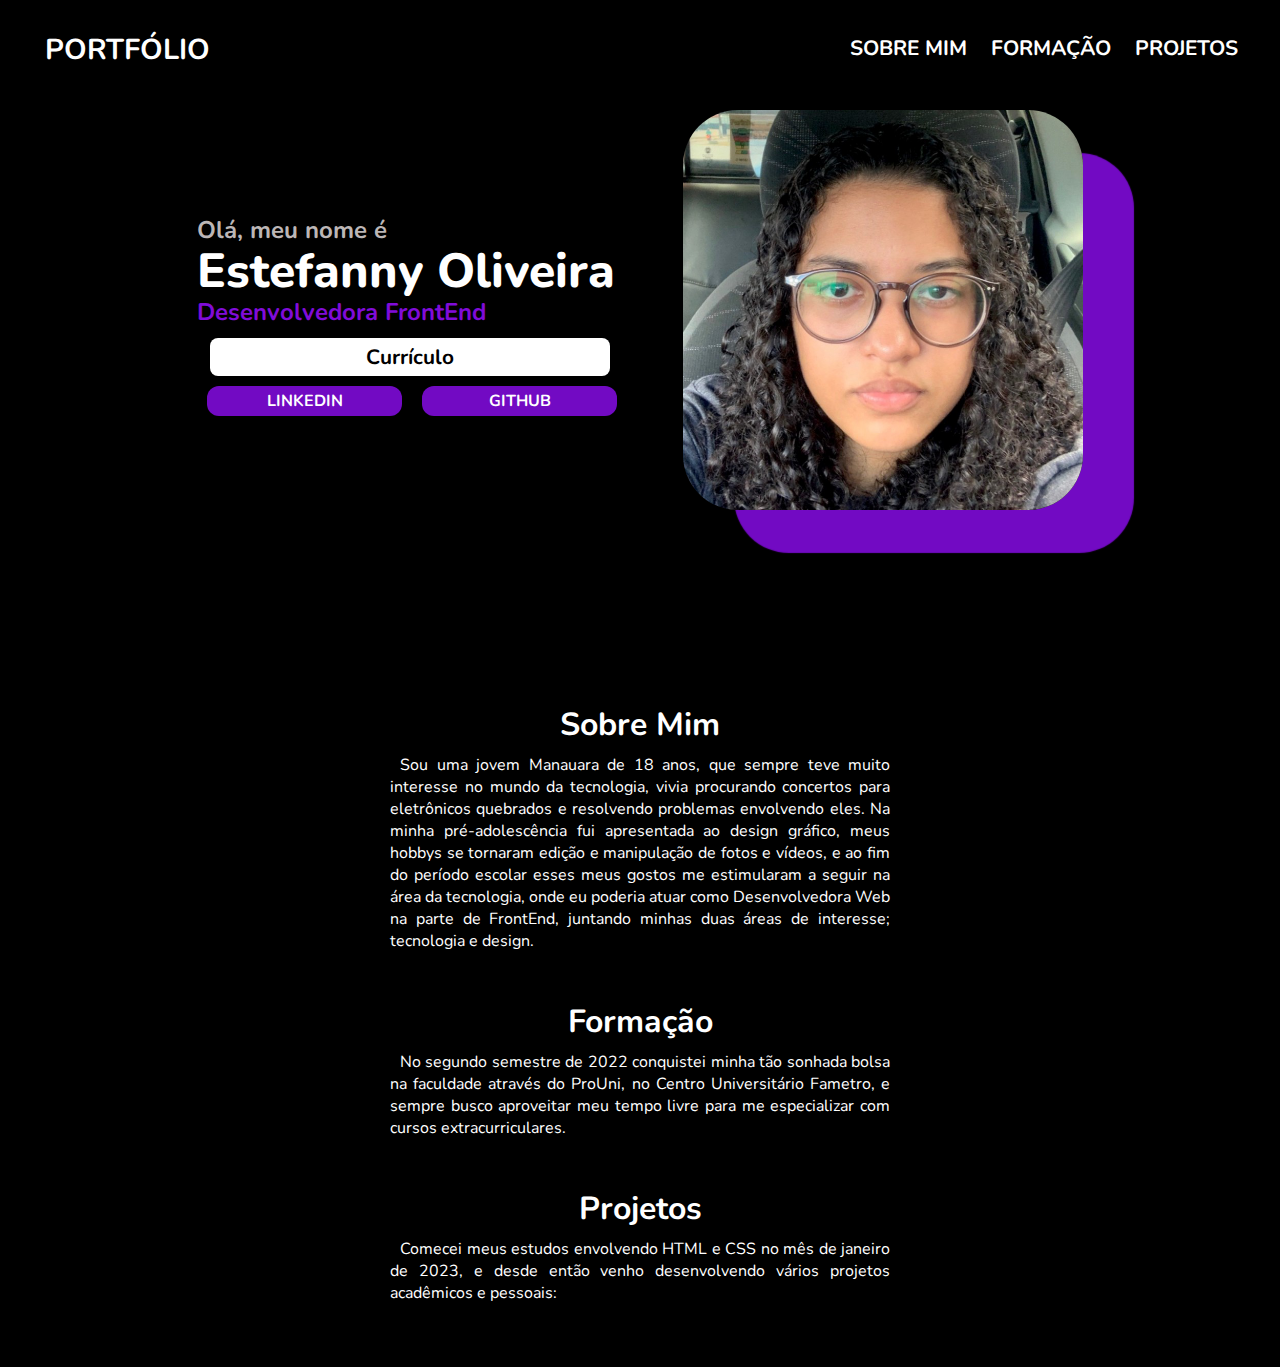
==== index.html @ 28f484eb "textos" ====
<!DOCTYPE html>
<html lang="pt-br">
<head>
    <meta charset="UTF-8">
    <meta http-equiv="X-UA-Compatible" content="IE=edge">
    <meta name="viewport" content="width=device-width, initial-scale=1.0">

    <link href="https://fonts.googleapis.com/css2?family=Nunito:wght@300;500;600;700;800&display=swap" rel="stylesheet">
    <link rel="stylesheet" href="estilos/mobile.css">
    
    <link rel="stylesheet" href="estilos/media.css">

    <title>Estefanny Oliveira</title>
</head>
<body>
    <section>
        <header>
            <!--<h1>Portfólio</h1>-->
            
            <a href="" class="port">PORTFÓLIO</a>
            <!--a href="#" class="logo">PORTFÓLIO</a>-->
            <nav>
                <ul class="nav-list">
                    <li>
                        <a href="abas/about.html">SOBRE MIM</a>
                    </li>
                    <li>
                        <a href="abas/about.html">FORMAÇÃO</a>
                    </li>
                    <li>
                        <a href="abas/about.html" >PROJETOS</a>
                    </li>
                   

                </ul>
            </nav>
        </header>
        <main>
            <div class="info">
                <div class="text">
                    <h2 class="ola">Olá, meu nome é</h2>
                    <h1 class="nome">Estefanny Oliveira</h1>
                    <h2 class="subtitulo">Desenvolvedora FrontEnd</h2>
                </div>
                
                <div class ="contato-pc">
                    <a href="curriculo.pdf" target="_blank" class="btn">Currículo</a>
                    <a href="https://www.linkedin.com/in/estefannyoliveira" target="_blank" class="btn-contato" id="linkedin">LINKEDIN</a>
                    <a href="https://github.com/estefannyoliveira" target="_blank" class="btn-contato" id="git">GITHUB</a>
                </div>
            </div>

            <picture>
                <source media="(max-width: 991px )" srcset="imagens/imagem-site.png" type="image/png">
                <img src="imagens/foto de perfil.png" alt="Foto de Estefanny Oliveira">
            </picture>

            <div class="contato">
                <a href="curriculo.pdf" class="btn">Currículo</a>
                <div class="social">
                    <a href="https://www.linkedin.com/in/estefannyoliveira" target="_blank" class="btn-contato" id="linkedin">LINKEDIN</a>
                    <a href="https://github.com/estefannyoliveira" target="_blank" class="btn-contato" id="git">GITHUB</a>
                </div>
            </div>

        </main>
        <div class="textos">
            <div class="sobre">
                <h1>Sobre Mim</h1>
                <p
                >Sou uma jovem Manauara de 18 anos, que sempre teve muito interesse no mundo da tecnologia, vivia procurando concertos para eletrônicos quebrados e resolvendo problemas envolvendo eles. Na minha pré-adolescência fui apresentada ao design gráfico, meus hobbys se tornaram edição e manipulação de fotos e vídeos, e ao fim do período escolar esses meus gostos me estimularam a seguir na área da tecnologia, onde eu poderia atuar como Desenvolvedora Web na parte de FrontEnd, juntando minhas duas áreas de interesse; tecnologia e design.
                </p>
            </div>
            <div class="formacao">
                <h1>Formação</h1>
                <p>
                   No segundo semestre de 2022 conquistei minha tão sonhada bolsa na faculdade através do ProUni, no Centro Universitário Fametro, e sempre busco aproveitar meu tempo livre para me especializar com cursos extracurriculares.
                </p>
            </div>
            <div class="projetos">
                <h1>Projetos</h1>
                <p>
                    Comecei meus estudos envolvendo HTML e CSS no mês de janeiro de 2023, e desde então venho desenvolvendo vários projetos acadêmicos e pessoais:
                </p>
            </div>
        </div>
     
    </section>
    <script src="mobile.navbar.js"></script>
</body>
</html>
---- estilos/mobile.css ----
@charset "utf-8";
*{  margin: 0;
    padding: 0;
    font-family: 'Nunito', sans-serif;
    box-sizing: border-box;

}
:root{
    --cordest:#720AC3;
    --cordest02: #2C024D;
}

body, html{
    /*
    teste para ver se o site para de quebrar ao virar a tela
    height: 100vw;*/

    background-color: black;
    color: white;
    width: 100%;
}
.contato-pc{
    display:none ;
}

header{
    
    background-color: #000000;
}
.port {
    background-color: #2C024D;
    width: 220px;
    border-radius: 20px;
    margin-top: 20px;
    padding: 5px;
    font-size: 1.2em;
}

nav{
  
    display: flex;
    justify-content: space-around;
    align-items: center;
    width: 100%;
}

header ul{
    display: flex;

    text-align: center;
    max-width: 400px;
    padding-top: 8px;
   
    
}
header li{
    margin: 0px 12px;
    list-style: none;
    text-align: center;
    font-size: 0.2;
   
}

section{
    background-color: rgb(0, 0, 0);
    text-align: center;
    display: flex;
    margin: auto;
    flex-direction: column;
    align-items: center;
    align-content: center;
    
    min-width: 300px;
    max-width: 1000px;
   
}

main{
    margin: auto;
    margin-top: 40px;
}


.nome{
    color: #ffffff;
    font-size: 2em;
    margin-top: -8px;
    margin-bottom: -8px;
}

.text{
    text-align: left;
    color: #BCB6B6;
    margin-bottom: 15px;
}

.subtitulo{
    color: #800cd9;
    margin-top: -3px;
}

section img{
    display: flex;
    margin: auto; 
    width: 300px;

}


a{
    display: flex;
    text-decoration: none;
    text-align: center;
    color: #ffffff;
    
    font-weight: bold;

    margin: auto;
    flex-direction: column;
    margin-bottom: 10px;


}

.btn{
    width: 220px;
    padding: 5px 0px; 

    color: black;
    background-color: rgb(255, 255, 255);
    border-radius: 8px;
    font-size: 1.3em;
   
}

.btn:hover{
    width: 250px;
    padding: 8px 0px; 
    font-size: 1.4em;
    background-color:#720AC3;
    color: #ffffff;
    transition: all .3s;
}

.btn-contato{
    display: inline-block;
    width: 100px;
    padding: 4px;
    background-color: #720AC3;
    border-radius: 12px;
    margin: 0px 6px;
}

#git:hover{
    width: 105px;
    padding: 5px;
    color: #720AC3;
    background-color: #ffffff;
    font-size: 1.1em;
    transition: all .2s;
}

#linkedin:hover{
    width: 105px;
    padding: 5px;
    color: #720AC3;
    background-color: #ffffff;
    font-size: 1.1em;
    transition: all .2s;
}

.sobre, .projetos, .formacao{
    margin: 0;
    background-color: #000000;

    margin: 3em 0;
    max-width: 500px;

}
 p{
    margin: 0.5em 0;
    text-indent: 10px;
    text-align: justify;
}

.textos{
    padding: 15PX 0PX ;
 
    margin-top: 5em ;   

}


@media screen and (max-width: 339px){
    header ul{
        display: flex;
        background-color: rgb(0, 0, 0);
        text-align: center;
        max-width: 400px;
        padding-top: 8px;
       
        
    }
    header li{
        margin: 0px 6px;
        list-style: none;
        text-align: center;
        font-size: 0.2;
       
    }
}
---- estilos/media.css ----
@charset "utf-8";

/*Typical device Breakpoints*/

@media screen and (min-width: 992px){
    header{
        margin-top: 10px;
        width: 100%;
    }
    .mobile-menu{
        display: none;
    }

    .port {
        left: 40px;
        top: 5px;
        position: absolute;
        background-color: #000000;
        width: 160px;
        border-radius: 20px;
        margin-top: 20px;
        padding: 5px;
        font-size: 1.8em;
    }
    
    
    .nav-list{
        margin-top: 18px;
        top: 8px;
        position: absolute;
        right: 10px; 
        margin-right:20px ;
        font-size: 1.3em;
    
    }

    .espaco{
        display: none;
    }
/*mudanças para tela de PC*/
section{
    min-height: 98%;
}

header ul{
    font-size: 1.2em;
    max-width: 600px;
}

.contato-pc{
    display:block ;
}

header li:hover{
    color: #070707;
   
    font-size: 1.3em;
    transition: all .4s ease-in-out;
    
}

main{
    margin-top: 50px;
    display:flex;
    width: 100%;
    height: 500px;

   justify-content: center;
   align-items: center;

 }
 section img{
    display: flex;
    margin: auto; 
    width: 400px;
    border-radius: 55px;
    box-shadow: 51px 43px 1px  #720AC3;

}
 .info{
  margin-right: 60px;
    display: flex;
    flex-direction: column;
    
 }
 .ola{
    margin-bottom: -5px;
 }
 .text{
    margin: 10px 0px;
 }
 .nome{
    color: #ffffff;
    font-size: 3em;
    font-weight: 800;
}

 .contato{
    display: none;
}
.contato-pc{
    text-align: left;
    display: on;
}

.btn{
    width: 400px;
}
.btn:hover{
    width: 400px;
    padding: 8px 0px; 
    font-size: 1.4em;
    background-color:#720AC3;
    color: #ffffff;
    transition: all .3s;
}
.btn-contato{
    width: 195px;
   
    margin-left: 10px;
} 

#git:hover{
    width: 205px;
    padding: 8px;
    color: #720AC3;
    background-color: #ffffff;
    font-size: 1.1em;
    transition: all .2s;
}
#linkedin:hover{
    width: 205px;
    padding: 8px;
    color: #720AC3;
    background-color: #ffffff;
    font-size: 1.1em;
    transition: all .2s;
}


}
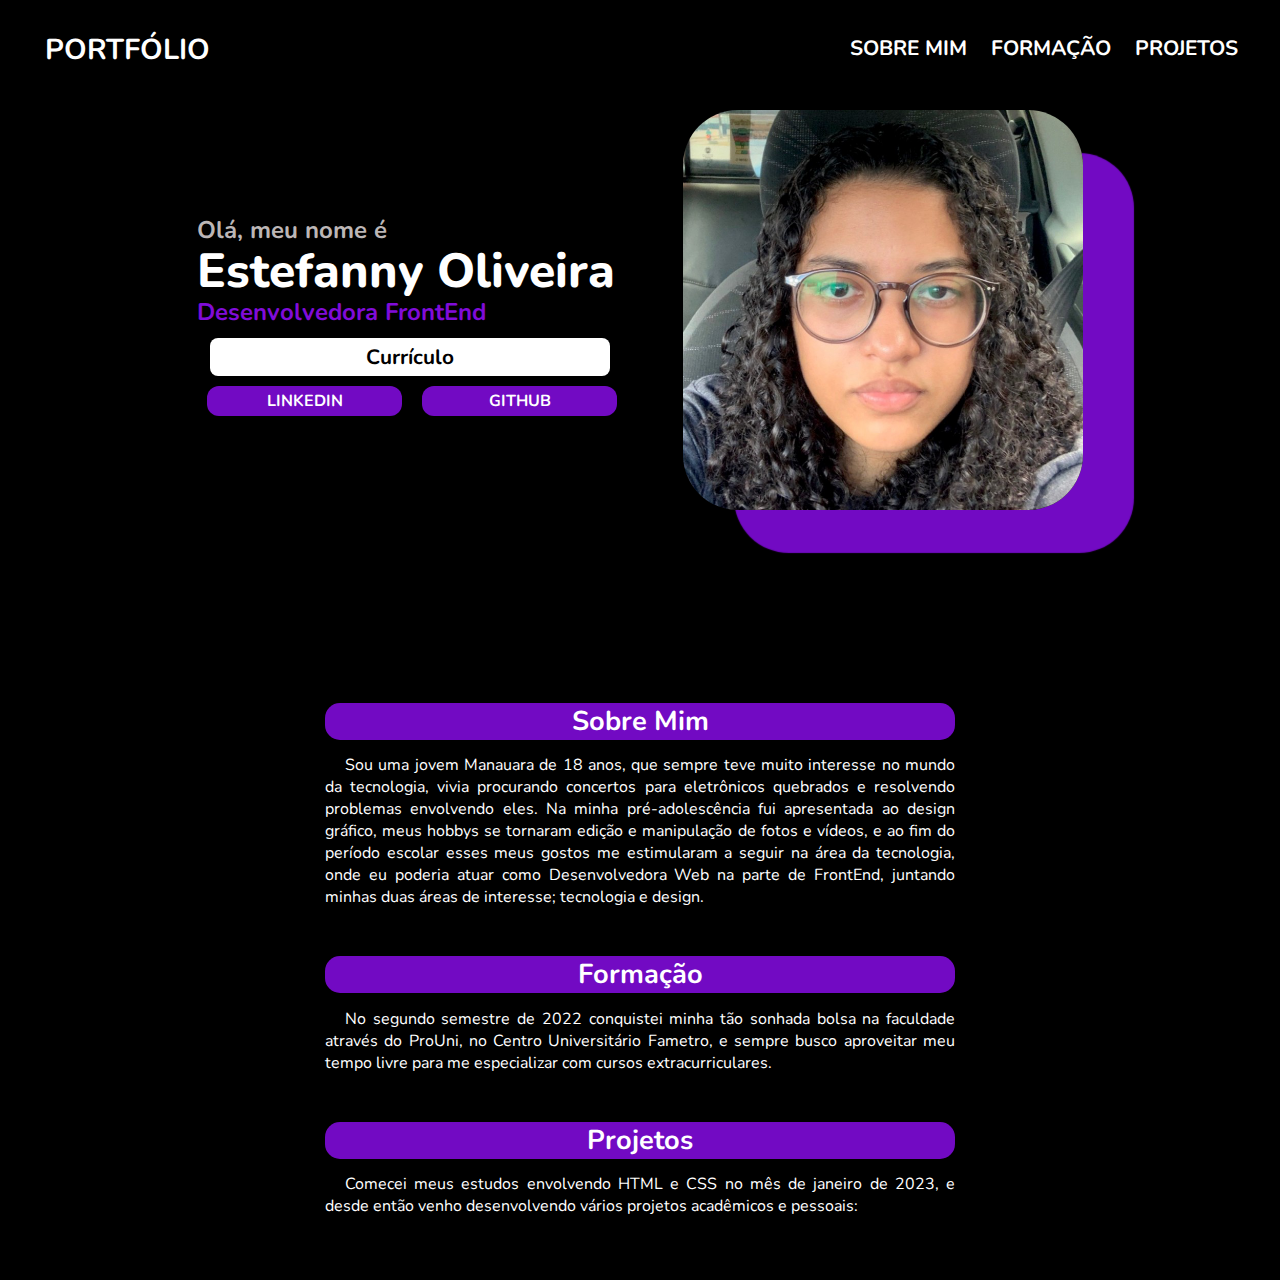
==== commit a358af8e: "fim" ====
--- a/index.html
+++ b/index.html
@@ -22,13 +22,13 @@
             <nav>
                 <ul class="nav-list">
                     <li>
-                        <a href="abas/about.html">SOBRE MIM</a>
+                        <a href="#sobre">SOBRE MIM</a>
                     </li>
                     <li>
-                        <a href="abas/about.html">FORMAÇÃO</a>
+                        <a href="#formacao">FORMAÇÃO</a>
                     </li>
                     <li>
-                        <a href="abas/about.html" >PROJETOS</a>
+                        <a href="#projetos" >PROJETOS</a>
                     </li>
                    
 
@@ -65,19 +65,19 @@
 
         </main>
         <div class="textos">
-            <div class="sobre">
+            <div id="sobre" class="sobre">
                 <h1>Sobre Mim</h1>
                 <p
                 >Sou uma jovem Manauara de 18 anos, que sempre teve muito interesse no mundo da tecnologia, vivia procurando concertos para eletrônicos quebrados e resolvendo problemas envolvendo eles. Na minha pré-adolescência fui apresentada ao design gráfico, meus hobbys se tornaram edição e manipulação de fotos e vídeos, e ao fim do período escolar esses meus gostos me estimularam a seguir na área da tecnologia, onde eu poderia atuar como Desenvolvedora Web na parte de FrontEnd, juntando minhas duas áreas de interesse; tecnologia e design.
                 </p>
             </div>
-            <div class="formacao">
+            <div id="formacao">
                 <h1>Formação</h1>
                 <p>
                    No segundo semestre de 2022 conquistei minha tão sonhada bolsa na faculdade através do ProUni, no Centro Universitário Fametro, e sempre busco aproveitar meu tempo livre para me especializar com cursos extracurriculares.
                 </p>
             </div>
-            <div class="projetos">
+            <div id="projetos">
                 <h1>Projetos</h1>
                 <p>
                     Comecei meus estudos envolvendo HTML e CSS no mês de janeiro de 2023, e desde então venho desenvolvendo vários projetos acadêmicos e pessoais:
--- a/estilos/mobile.css
+++ b/estilos/mobile.css
@@ -169,17 +169,18 @@
     transition: all .2s;
 }
 
-.sobre, .projetos, .formacao{
+#sobre, #projetos, #formacao{
     margin: 0;
     background-color: #000000;
 
     margin: 3em 0;
-    max-width: 500px;
+    
+    width: 330px;
 
 }
  p{
-    margin: 0.5em 0;
-    text-indent: 10px;
+    margin: 0.9em 0;
+    text-indent: 20px;
     text-align: justify;
 }
 
@@ -190,7 +191,24 @@
 
 }
 
-
+#sobre h1{
+    background-color:  #720AC3;
+    border-radius: 15px;
+    font-size: 1.7em;
+}
+#formacao > h1{
+    background-color: #720AC3;
+    border-radius: 15px;
+    font-size: 1.7em;
+
+}
+
+#projetos h1{
+    background-color: #720AC3;
+    border-radius: 15px;
+    font-size: 1.7em;
+
+}
 @media screen and (max-width: 339px){
     header ul{
         display: flex;
--- a/estilos/media.css
+++ b/estilos/media.css
@@ -136,6 +136,10 @@
     font-size: 1.1em;
     transition: all .2s;
 }
+#sobre, #projetos, #formacao{    
+    min-width: 630px;
+    max-width: 750px;
+}
 
 
 }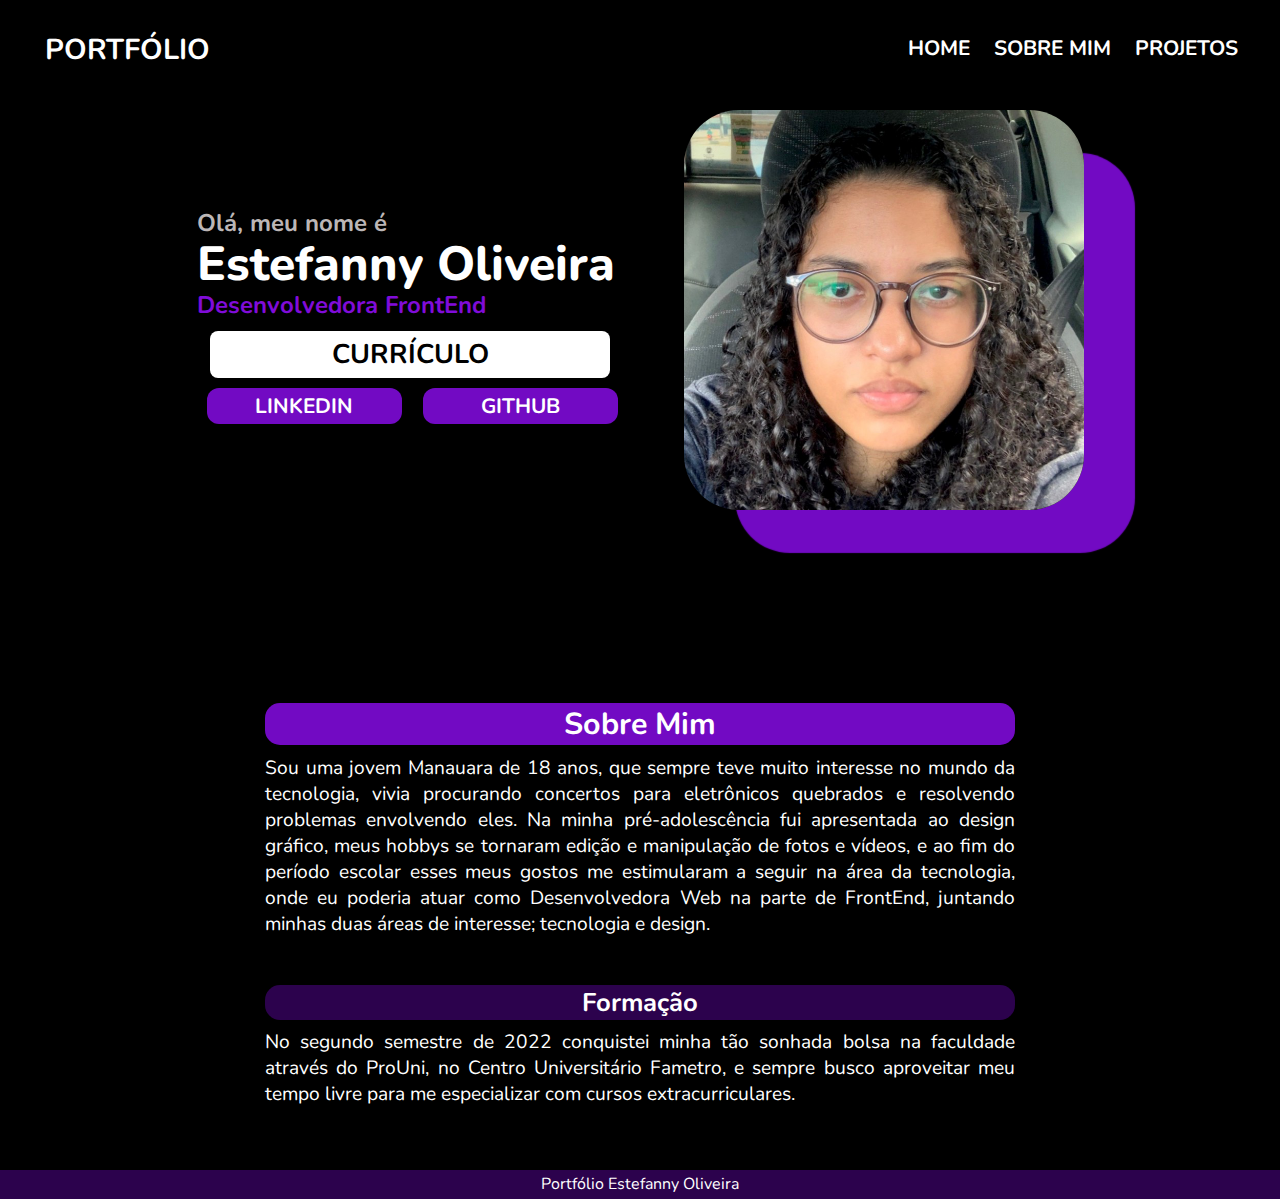
==== commit 0c75f852: "design 16-02" ====
--- a/index.html
+++ b/index.html
@@ -4,6 +4,7 @@
     <meta charset="UTF-8">
     <meta http-equiv="X-UA-Compatible" content="IE=edge">
     <meta name="viewport" content="width=device-width, initial-scale=1.0">
+    <link rel="shortcut icon" href="imagens/favicon.ico" type="image/x-icon">
 
     <link href="https://fonts.googleapis.com/css2?family=Nunito:wght@300;500;600;700;800&display=swap" rel="stylesheet">
     <link rel="stylesheet" href="estilos/mobile.css">
@@ -15,20 +16,17 @@
 <body>
     <section>
         <header>
-            <!--<h1>Portfólio</h1>-->
-            
-            <a href="" class="port">PORTFÓLIO</a>
-            <!--a href="#" class="logo">PORTFÓLIO</a>-->
+            <a href="#" class="port">PORTFÓLIO</a>
             <nav>
                 <ul class="nav-list">
+                    <li>
+                        <a href="#home">HOME</a>
+                    </li>
                     <li>
                         <a href="#sobre">SOBRE MIM</a>
                     </li>
                     <li>
-                        <a href="#formacao">FORMAÇÃO</a>
-                    </li>
-                    <li>
-                        <a href="#projetos" >PROJETOS</a>
+                        <a href="abas/projects.html" >PROJETOS</a>
                     </li>
                    
 
@@ -44,7 +42,7 @@
                 </div>
                 
                 <div class ="contato-pc">
-                    <a href="curriculo.pdf" target="_blank" class="btn">Currículo</a>
+                    <a href="curriculo.pdf" target="_blank" class="btn">CURRÍCULO</a>
                     <a href="https://www.linkedin.com/in/estefannyoliveira" target="_blank" class="btn-contato" id="linkedin">LINKEDIN</a>
                     <a href="https://github.com/estefannyoliveira" target="_blank" class="btn-contato" id="git">GITHUB</a>
                 </div>
@@ -52,11 +50,11 @@
 
             <picture>
                 <source media="(max-width: 991px )" srcset="imagens/imagem-site.png" type="image/png">
-                <img src="imagens/foto de perfil.png" alt="Foto de Estefanny Oliveira">
+                <img src="imagens/foto de perfil.png" alt="Foto de Estefanny Oliveira" class="img-perfil">
             </picture>
 
             <div class="contato">
-                <a href="curriculo.pdf" class="btn">Currículo</a>
+                <a href="curriculo.pdf" class="btn">CURRÍCULO</a>
                 <div class="social">
                     <a href="https://www.linkedin.com/in/estefannyoliveira" target="_blank" class="btn-contato" id="linkedin">LINKEDIN</a>
                     <a href="https://github.com/estefannyoliveira" target="_blank" class="btn-contato" id="git">GITHUB</a>
@@ -77,15 +75,10 @@
                    No segundo semestre de 2022 conquistei minha tão sonhada bolsa na faculdade através do ProUni, no Centro Universitário Fametro, e sempre busco aproveitar meu tempo livre para me especializar com cursos extracurriculares.
                 </p>
             </div>
-            <div id="projetos">
-                <h1>Projetos</h1>
-                <p>
-                    Comecei meus estudos envolvendo HTML e CSS no mês de janeiro de 2023, e desde então venho desenvolvendo vários projetos acadêmicos e pessoais:
-                </p>
-            </div>
         </div>
-     
     </section>
-    <script src="mobile.navbar.js"></script>
+    <footer>
+        <p>Portfólio Estefanny Oliveira</p>
+    </footer>
 </body>
 </html>--- a/estilos/mobile.css
+++ b/estilos/mobile.css
@@ -37,7 +37,6 @@
 }
 
 nav{
-  
     display: flex;
     justify-content: space-around;
     align-items: center;
@@ -54,6 +53,7 @@
     
 }
 header li{
+
     margin: 0px 12px;
     list-style: none;
     text-align: center;
@@ -169,18 +169,16 @@
     transition: all .2s;
 }
 
-#sobre, #projetos, #formacao{
+#home, #sobre, #formacao{
     margin: 0;
     background-color: #000000;
 
     margin: 3em 0;
-    
-    width: 330px;
-
+    max-width: 330px
+    
 }
  p{
     margin: 0.9em 0;
-    text-indent: 20px;
     text-align: justify;
 }
 
@@ -191,24 +189,39 @@
 
 }
 
-#sobre h1{
+#home h1{
     background-color:  #720AC3;
     border-radius: 15px;
     font-size: 1.7em;
 }
-#formacao > h1{
+#sobre h1{
     background-color: #720AC3;
     border-radius: 15px;
     font-size: 1.7em;
 
 }
-
-#projetos h1{
-    background-color: #720AC3;
+#formacao h1{
+    background-color: #2C024D;
     border-radius: 15px;
-    font-size: 1.7em;
-
-}
+    font-size: 1.6em;
+}
+
+footer{
+    margin-bottom: 0;
+    background-color: #2C024D;
+    padding-bottom: .1px;
+    text-align: center;
+    margin: auto;
+    display: flex;
+    margin: auto;
+    flex-direction: column;
+    align-items: center;
+    align-content: center;
+    
+}
+
+
+
 @media screen and (max-width: 339px){
     header ul{
         display: flex;
@@ -226,4 +239,8 @@
         font-size: 0.2;
        
     }
+
+    .textos{
+        width: 300px;
+    }
 }--- a/estilos/media.css
+++ b/estilos/media.css
@@ -69,7 +69,7 @@
    align-items: center;
 
  }
- section img{
+ .img-perfil{
     display: flex;
     margin: auto; 
     width: 400px;
@@ -100,7 +100,8 @@
 }
 .contato-pc{
     text-align: left;
-    display: on;
+    font-size: 1.3em;
+
 }
 
 .btn{
@@ -116,7 +117,6 @@
 }
 .btn-contato{
     width: 195px;
-   
     margin-left: 10px;
 } 
 
@@ -136,10 +136,31 @@
     font-size: 1.1em;
     transition: all .2s;
 }
-#sobre, #projetos, #formacao{    
+#sobre, #home, #formacao{    
     min-width: 630px;
     max-width: 750px;
 }
 
+.textos p{
+    font-size: 1.2em;
+    margin-top: .5em;
 
+}
+#home h1{
+   
+    font-size: 1.9em;
+}
+#sobre > h1{
+    font-size: 1.9em;
+
+}
+#formacao h1{
+    background-color: #2C024D;
+    border-radius: 15px;
+    font-size: 1.6em;
+}
+p{
+    margin: 0.2em 0;
+
+}
 }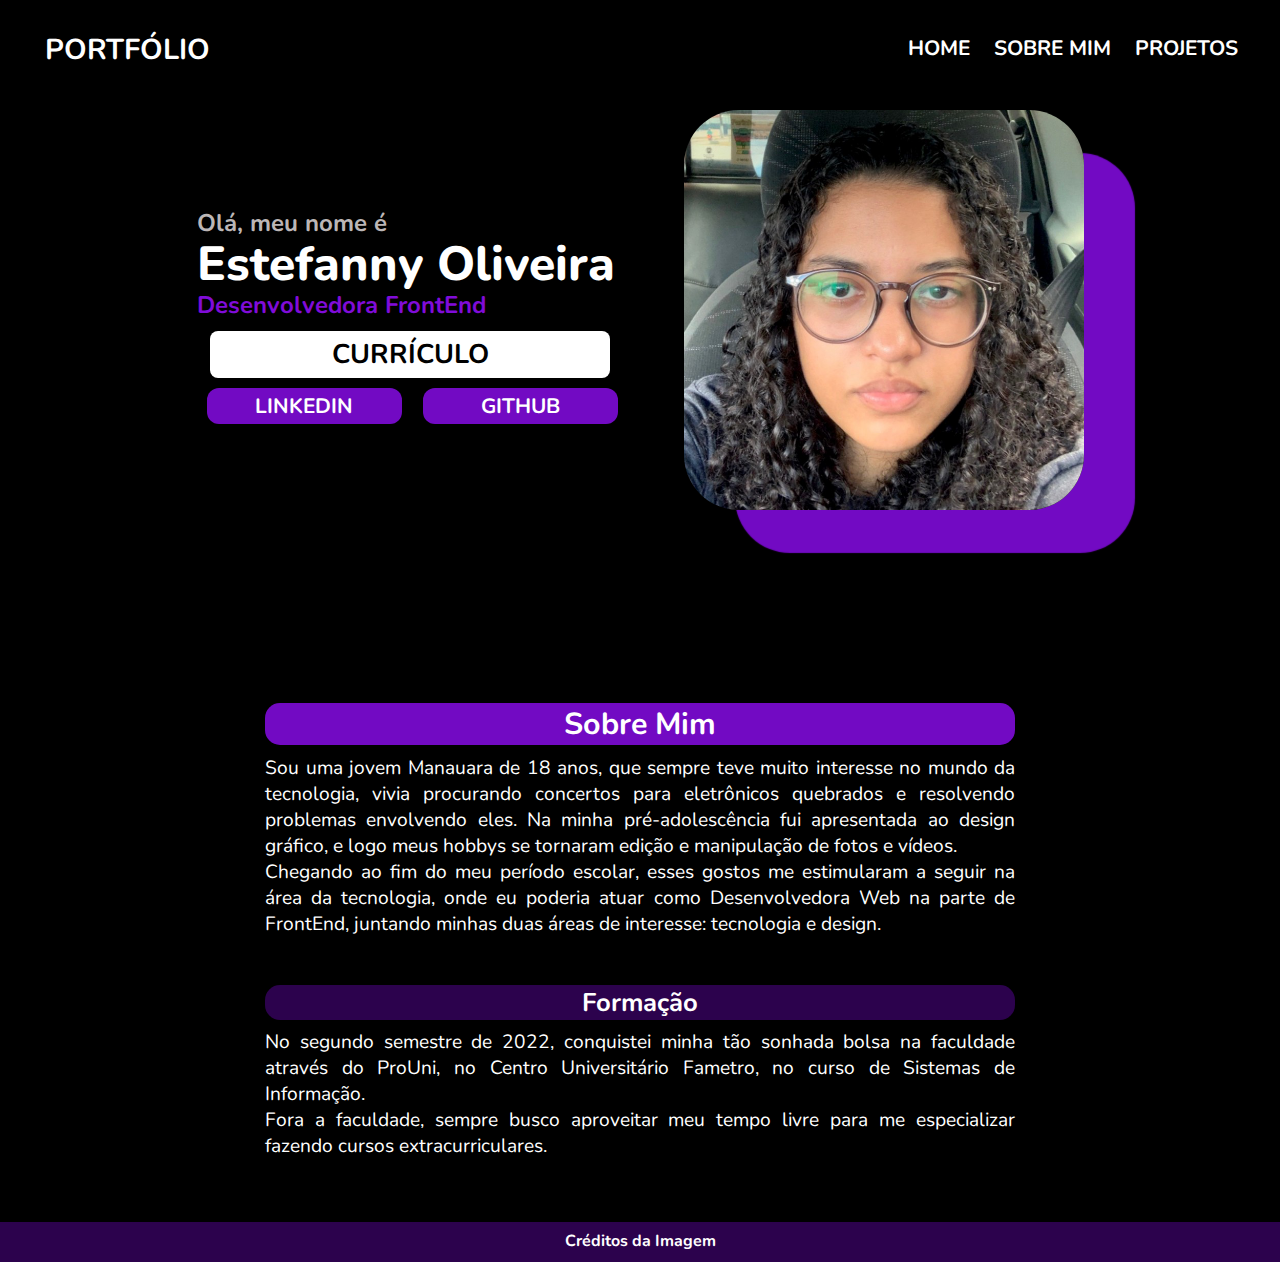
==== commit f0904300: "complete" ====
--- a/index.html
+++ b/index.html
@@ -49,7 +49,7 @@
             </div>
 
             <picture>
-                <source media="(max-width: 991px )" srcset="imagens/imagem-site.png" type="image/png">
+                <source media="(max-width: 991px )" srcset="imagens/imagem-site.png" type="image/png"> 
                 <img src="imagens/foto de perfil.png" alt="Foto de Estefanny Oliveira" class="img-perfil">
             </picture>
 
@@ -66,19 +66,19 @@
             <div id="sobre" class="sobre">
                 <h1>Sobre Mim</h1>
                 <p
-                >Sou uma jovem Manauara de 18 anos, que sempre teve muito interesse no mundo da tecnologia, vivia procurando concertos para eletrônicos quebrados e resolvendo problemas envolvendo eles. Na minha pré-adolescência fui apresentada ao design gráfico, meus hobbys se tornaram edição e manipulação de fotos e vídeos, e ao fim do período escolar esses meus gostos me estimularam a seguir na área da tecnologia, onde eu poderia atuar como Desenvolvedora Web na parte de FrontEnd, juntando minhas duas áreas de interesse; tecnologia e design.
+                >Sou uma jovem Manauara de 18 anos, que sempre teve muito interesse no mundo da tecnologia, vivia procurando concertos para eletrônicos quebrados e resolvendo problemas envolvendo eles. Na minha pré-adolescência fui apresentada ao design gráfico, e logo meus hobbys se tornaram edição e manipulação de fotos e vídeos. <br> Chegando ao fim do meu período escolar, esses gostos me estimularam a seguir na área da tecnologia, onde eu poderia atuar como Desenvolvedora Web na parte de FrontEnd, juntando minhas duas áreas de interesse: tecnologia e design.
                 </p>
             </div>
             <div id="formacao">
                 <h1>Formação</h1>
                 <p>
-                   No segundo semestre de 2022 conquistei minha tão sonhada bolsa na faculdade através do ProUni, no Centro Universitário Fametro, e sempre busco aproveitar meu tempo livre para me especializar com cursos extracurriculares.
+                   No segundo semestre de 2022, conquistei minha tão sonhada bolsa na faculdade através do ProUni, no Centro Universitário Fametro, no curso de Sistemas de Informação. <br> Fora a faculdade, sempre busco aproveitar meu tempo livre para me especializar fazendo cursos extracurriculares.
                 </p>
             </div>
         </div>
     </section>
     <footer>
-        <p>Portfólio Estefanny Oliveira</p>
+        <a href=https://www.pngplay.com/image/85413 target="_blank"> Créditos da Imagem</a>
     </footer>
 </body>
 </html>--- a/estilos/mobile.css
+++ b/estilos/mobile.css
@@ -209,7 +209,7 @@
 footer{
     margin-bottom: 0;
     background-color: #2C024D;
-    padding-bottom: .1px;
+    padding-top: .5em;
     text-align: center;
     margin: auto;
     display: flex;
--- a/estilos/media.css
+++ b/estilos/media.css
@@ -2,7 +2,7 @@
 
 /*Typical device Breakpoints*/
 
-@media screen and (min-width: 992px){
+@media screen and (min-width: 910px){
     header{
         margin-top: 10px;
         width: 100%;
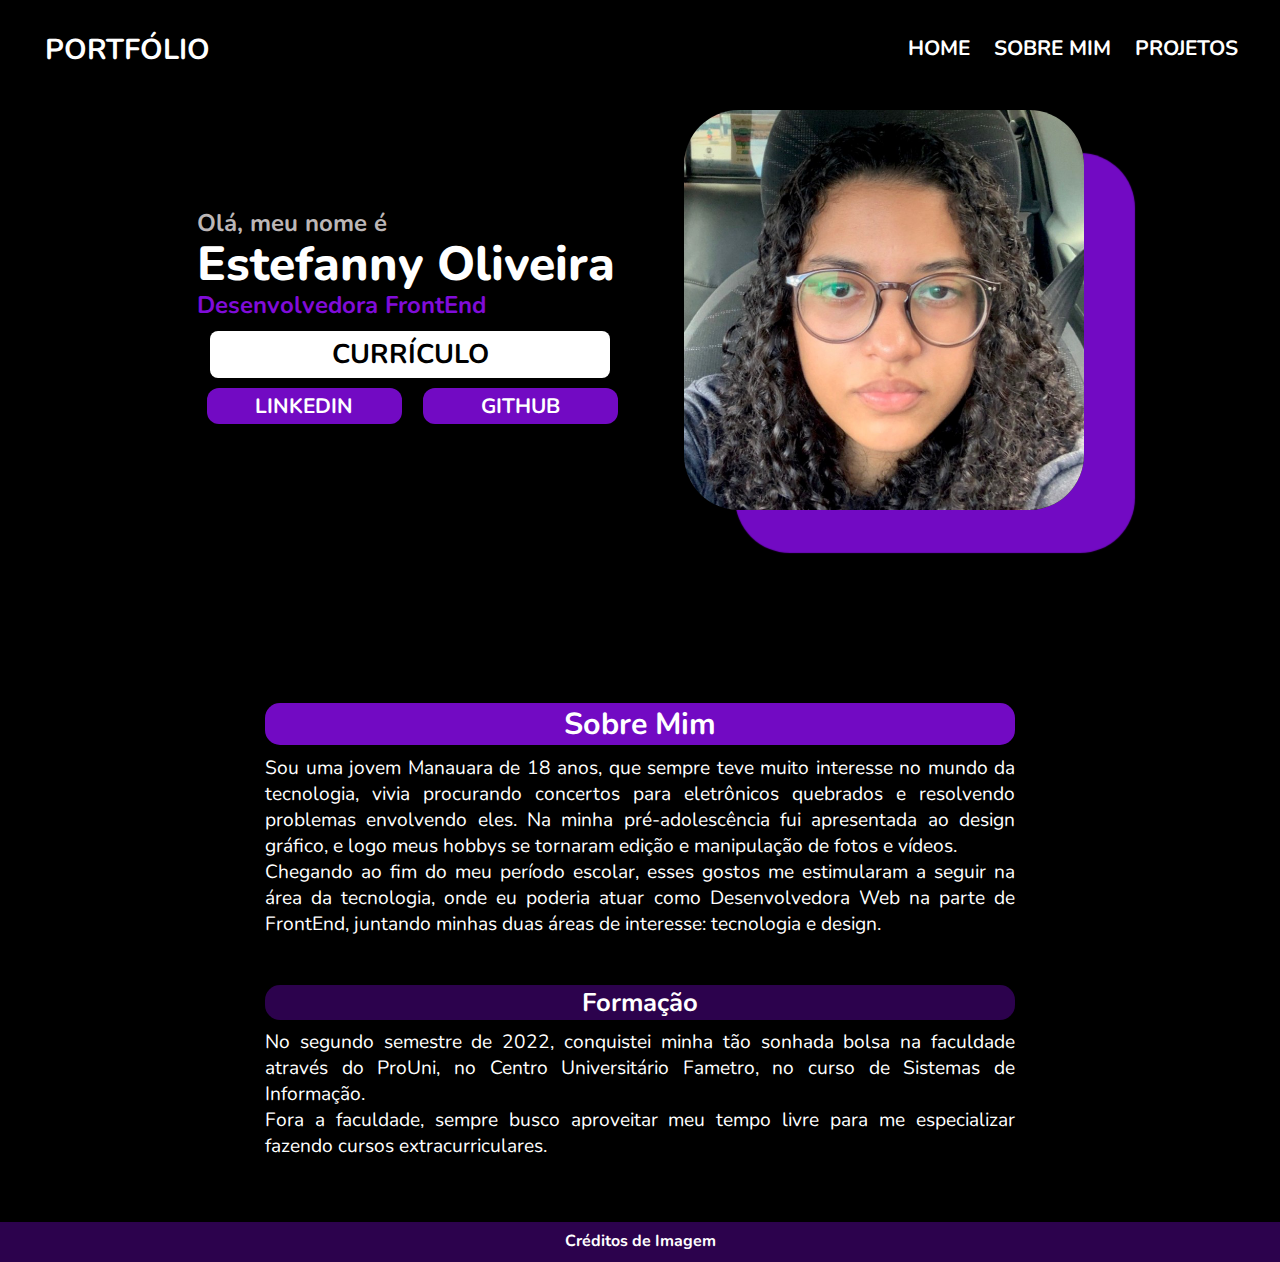
==== commit 5e08c015: "Update index.html" ====
--- a/index.html
+++ b/index.html
@@ -16,7 +16,7 @@
 <body>
     <section>
         <header>
-            <a href="#" class="port">PORTFÓLIO</a>
+            <a href="index.html" class="port">PORTFÓLIO</a>
             <nav>
                 <ul class="nav-list">
                     <li>
@@ -78,7 +78,7 @@
         </div>
     </section>
     <footer>
-        <a href=https://www.pngplay.com/image/85413 target="_blank"> Créditos da Imagem</a>
+        <a href=https://www.pngplay.com/image/85413 target="_blank"> Créditos de Imagem</a>
     </footer>
 </body>
 </html>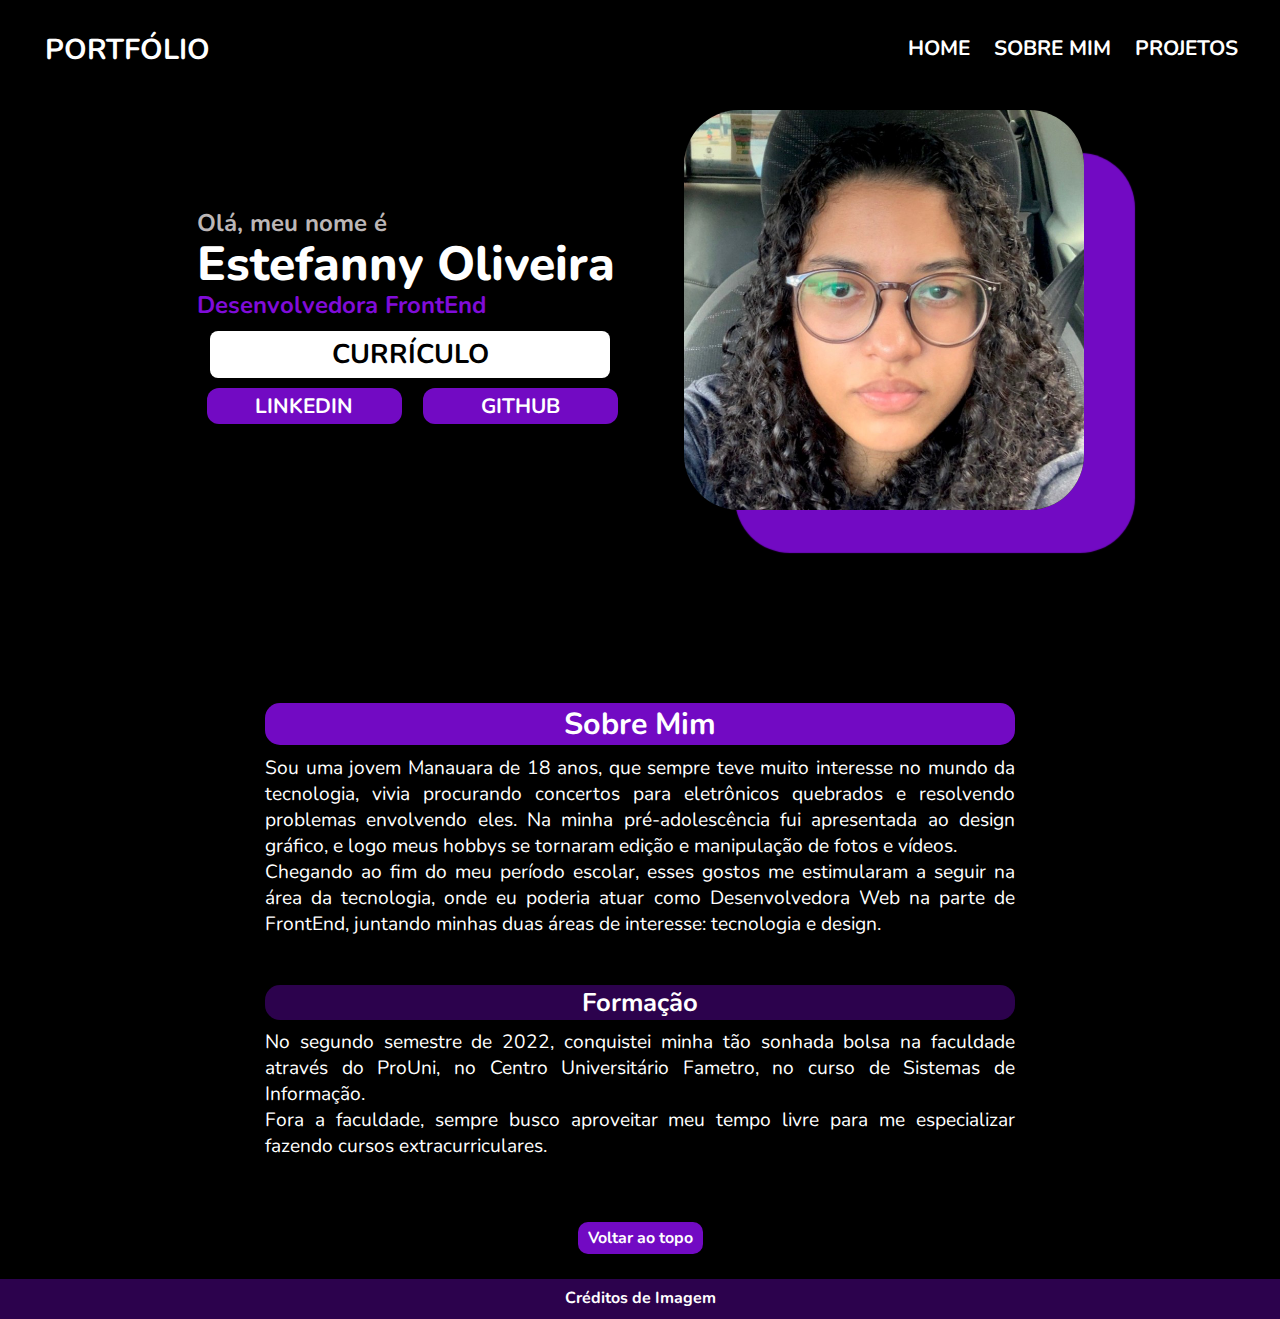
==== commit ae76409f: "scroll-behavior" ====
--- a/index.html
+++ b/index.html
@@ -15,7 +15,7 @@
 </head>
 <body>
     <section>
-        <header>
+        <header id="header">
             <a href="index.html" class="port">PORTFÓLIO</a>
             <nav>
                 <ul class="nav-list">
@@ -76,6 +76,7 @@
                 </p>
             </div>
         </div>
+        <a id="voltarTopo" href="#header">Voltar ao topo</a>
     </section>
     <footer>
         <a href=https://www.pngplay.com/image/85413 target="_blank"> Créditos de Imagem</a>
--- a/estilos/mobile.css
+++ b/estilos/mobile.css
@@ -22,6 +22,7 @@
 .contato-pc{
     display:none ;
 }
+
 
 header{
     
@@ -177,7 +178,7 @@
     max-width: 330px
     
 }
- p{
+ section p{
     margin: 0.9em 0;
     text-align: justify;
 }
@@ -219,7 +220,6 @@
     align-content: center;
     
 }
-
 
 
 @media screen and (max-width: 339px){
--- a/estilos/media.css
+++ b/estilos/media.css
@@ -2,6 +2,17 @@
 
 /*Typical device Breakpoints*/
 
+#voltarTopo{
+    background-color: #720AC3;
+    padding: 5px 10px;
+    border-radius: 10px;
+    margin-bottom: 25px;
+    
+ }
+
+ html{
+    scroll-behavior: smooth;
+ }
 @media screen and (min-width: 910px){
     header{
         margin-top: 10px;
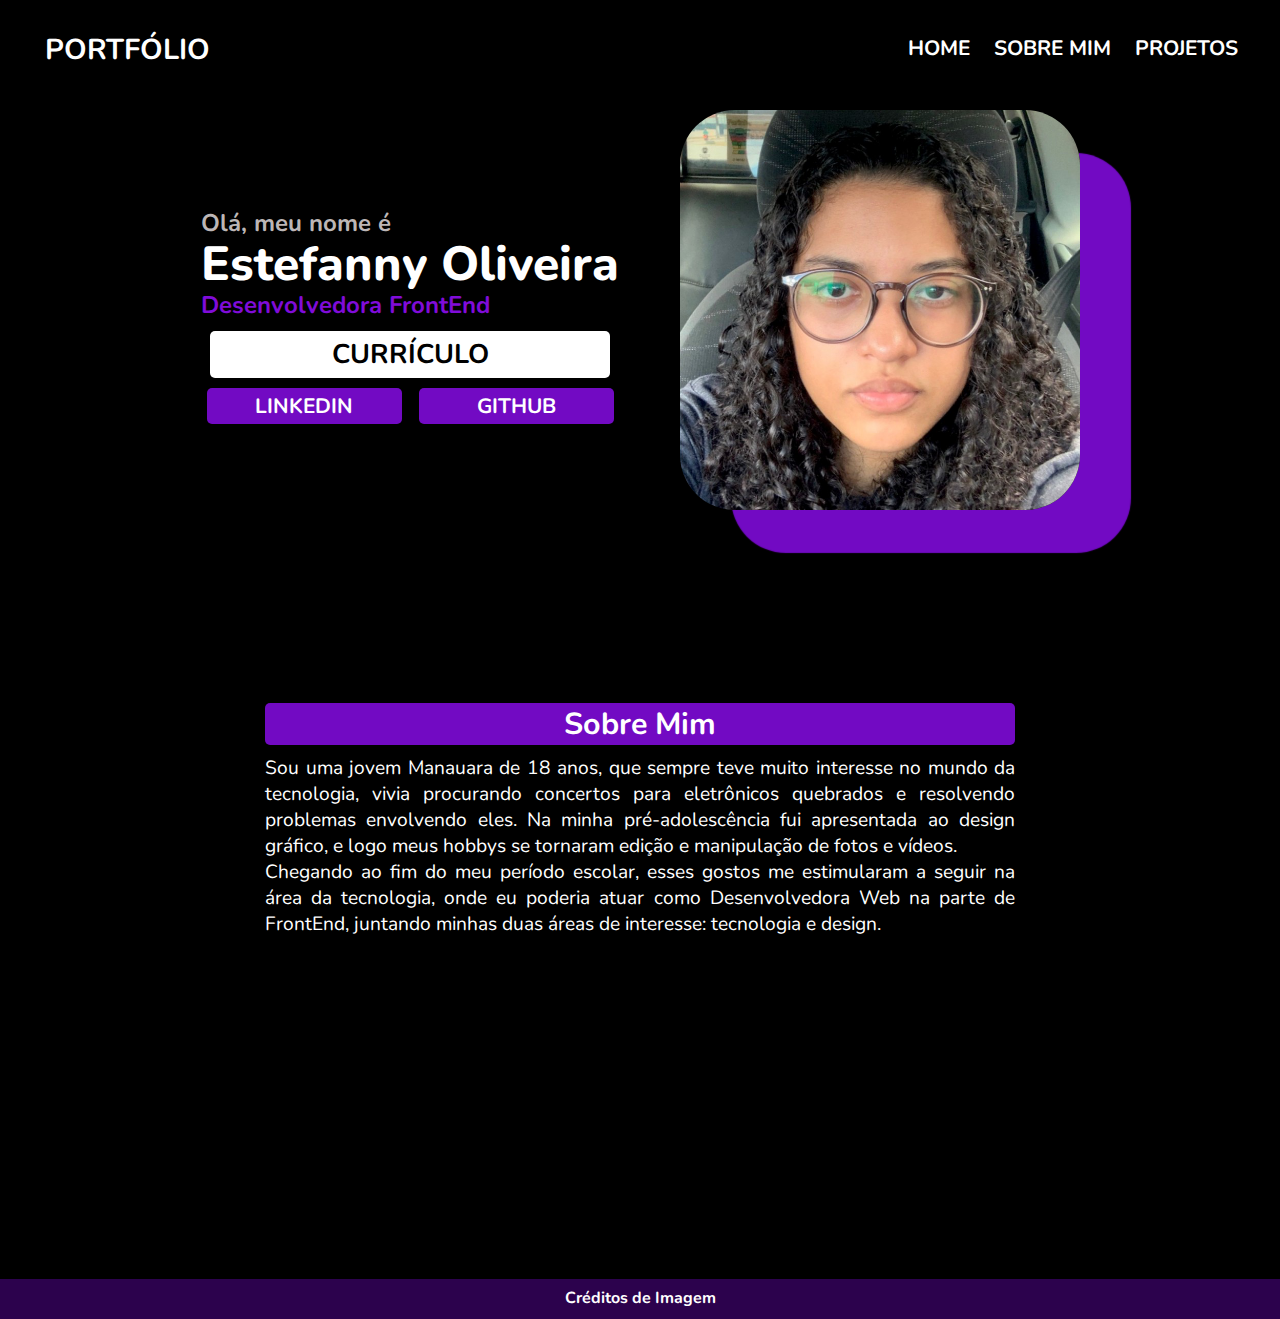
==== commit eb230772: "att" ====
--- a/index.html
+++ b/index.html
@@ -8,7 +8,6 @@
 
     <link href="https://fonts.googleapis.com/css2?family=Nunito:wght@300;500;600;700;800&display=swap" rel="stylesheet">
     <link rel="stylesheet" href="estilos/mobile.css">
-    
     <link rel="stylesheet" href="estilos/media.css">
 
     <title>Estefanny Oliveira</title>
@@ -34,7 +33,8 @@
             </nav>
         </header>
         <main>
-            <div class="info">
+            <div class="info"
+            >
                 <div class="text">
                     <h2 class="ola">Olá, meu nome é</h2>
                     <h1 class="nome">Estefanny Oliveira</h1>
@@ -63,23 +63,24 @@
 
         </main>
         <div class="textos">
-            <div id="sobre" class="sobre">
+            <div id="sobre" class="sobre, init-hidden">
                 <h1>Sobre Mim</h1>
                 <p
                 >Sou uma jovem Manauara de 18 anos, que sempre teve muito interesse no mundo da tecnologia, vivia procurando concertos para eletrônicos quebrados e resolvendo problemas envolvendo eles. Na minha pré-adolescência fui apresentada ao design gráfico, e logo meus hobbys se tornaram edição e manipulação de fotos e vídeos. <br> Chegando ao fim do meu período escolar, esses gostos me estimularam a seguir na área da tecnologia, onde eu poderia atuar como Desenvolvedora Web na parte de FrontEnd, juntando minhas duas áreas de interesse: tecnologia e design.
                 </p>
             </div>
-            <div id="formacao">
+            <div id="formacao" class="init-hidden">
                 <h1>Formação</h1>
                 <p>
                    No segundo semestre de 2022, conquistei minha tão sonhada bolsa na faculdade através do ProUni, no Centro Universitário Fametro, no curso de Sistemas de Informação. <br> Fora a faculdade, sempre busco aproveitar meu tempo livre para me especializar fazendo cursos extracurriculares.
                 </p>
             </div>
         </div>
-        <a id="voltarTopo" href="#header">Voltar ao topo</a>
+        <a id="voltarTopo" href="#header" class="init-hidden">Voltar ao topo</a>
     </section>
     <footer>
         <a href=https://www.pngplay.com/image/85413 target="_blank"> Créditos de Imagem</a>
     </footer>
+    <script src="effect.js"></script>
 </body>
 </html>--- a/estilos/mobile.css
+++ b/estilos/mobile.css
@@ -129,15 +129,13 @@
 
     color: black;
     background-color: rgb(255, 255, 255);
-    border-radius: 8px;
+    border-radius: 5px;
     font-size: 1.3em;
    
 }
 
 .btn:hover{
-    width: 250px;
-    padding: 8px 0px; 
-    font-size: 1.4em;
+  
     background-color:#720AC3;
     color: #ffffff;
     transition: all .3s;
@@ -148,28 +146,26 @@
     width: 100px;
     padding: 4px;
     background-color: #720AC3;
-    border-radius: 12px;
+    border-radius: 5px;
     margin: 0px 6px;
 }
 
 #git:hover{
-    width: 105px;
-    padding: 5px;
+    transform: scale(1.2);
+    font-size: 1.1em;
+    color: #720AC3;
+    background-color: #ffffff;
+    transition: all .3s linear;
+}
+
+#linkedin:hover{
+    transform: scale(1.2);
     color: #720AC3;
     background-color: #ffffff;
     font-size: 1.1em;
     transition: all .2s;
 }
 
-#linkedin:hover{
-    width: 105px;
-    padding: 5px;
-    color: #720AC3;
-    background-color: #ffffff;
-    font-size: 1.1em;
-    transition: all .2s;
-}
-
 #home, #sobre, #formacao{
     margin: 0;
     background-color: #000000;
@@ -197,13 +193,13 @@
 }
 #sobre h1{
     background-color: #720AC3;
-    border-radius: 15px;
+    border-radius: 5px;
     font-size: 1.7em;
 
 }
 #formacao h1{
     background-color: #2C024D;
-    border-radius: 15px;
+    border-radius: 5px;
     font-size: 1.6em;
 }
 
@@ -221,7 +217,14 @@
     
 }
 
-
+.init-hidden{
+    opacity: 0;
+    transition: all .3 linear;
+}
+
+.init-hidden.init-visible{
+    opacity: 1;
+}
 @media screen and (max-width: 339px){
     header ul{
         display: flex;
--- a/estilos/media.css
+++ b/estilos/media.css
@@ -5,7 +5,7 @@
 #voltarTopo{
     background-color: #720AC3;
     padding: 5px 10px;
-    border-radius: 10px;
+    border-radius: 5px;
     margin-bottom: 25px;
     
  }
@@ -119,6 +119,7 @@
     width: 400px;
 }
 .btn:hover{
+    transform: scale(1.1);
     width: 400px;
     padding: 8px 0px; 
     font-size: 1.4em;
@@ -128,23 +129,16 @@
 }
 .btn-contato{
     width: 195px;
-    margin-left: 10px;
 } 
 
 #git:hover{
-    width: 205px;
-    padding: 8px;
     color: #720AC3;
     background-color: #ffffff;
-    font-size: 1.1em;
     transition: all .2s;
 }
 #linkedin:hover{
-    width: 205px;
-    padding: 8px;
     color: #720AC3;
     background-color: #ffffff;
-    font-size: 1.1em;
     transition: all .2s;
 }
 #sobre, #home, #formacao{    
@@ -167,11 +161,19 @@
 }
 #formacao h1{
     background-color: #2C024D;
-    border-radius: 15px;
+    border-radius: 5px;
     font-size: 1.6em;
 }
 p{
     margin: 0.2em 0;
 
 }
+}
+
+.init-hidden{
+    opacity: 0;
+    transition: all .6s linear;
+}
+    .init-hidden.init-visible{
+    opacity: 1;
 }